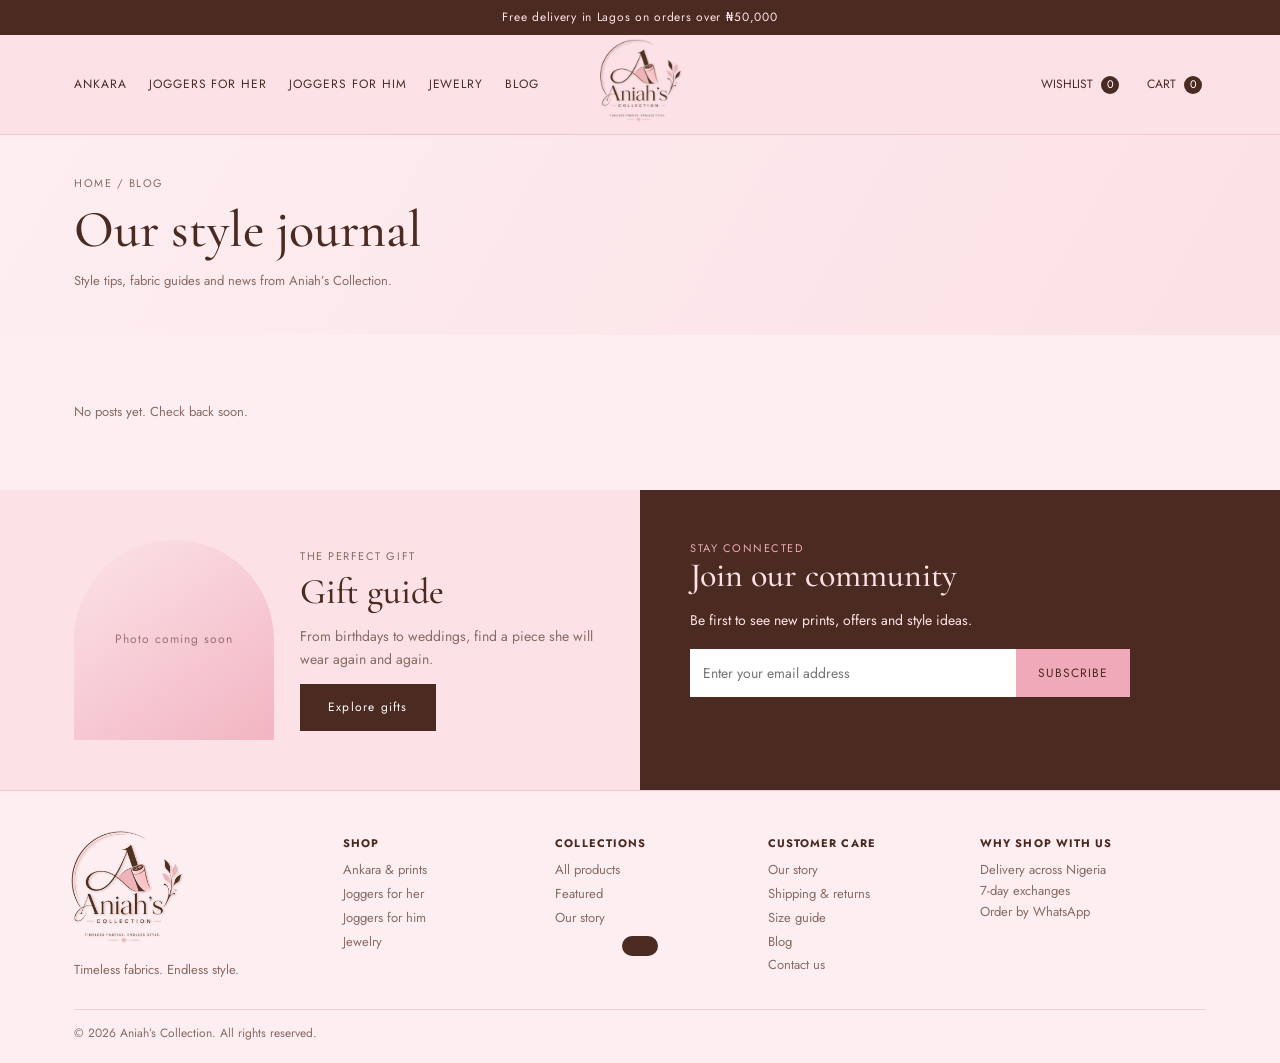
==== blog.html @ 66c2d680 "Add files via upload" ====
<!DOCTYPE html>
<html lang="en">
<head>
<meta charset="utf-8">
<meta name="viewport" content="width=device-width, initial-scale=1, viewport-fit=cover">
<!--seo-->
<title>Style Journal | Aniah’s Collection</title>
<!--/seo-->
<link rel="preconnect" href="https://fonts.googleapis.com">
<link rel="preconnect" href="https://fonts.gstatic.com" crossorigin>
<link href="https://fonts.googleapis.com/css2?family=Cormorant+Garamond:wght@500;600&family=Jost:wght@400;500&display=swap" rel="stylesheet">
<link rel="stylesheet" href="style.css">
</head>
<body>
<div class="bar">Free delivery in Lagos on orders over ₦50,000</div>
<header><div class="wrap nav">
<nav aria-label="Main"><a href="shop.html?cat=ankara">ANKARA</a><a href="shop.html?cat=joggers-women">JOGGERS FOR HER</a><a href="shop.html?cat=joggers-men">JOGGERS FOR HIM</a><a href="shop.html?cat=jewelry">JEWELRY</a><a href="blog.html">BLOG</a></nav>
<a class="logo-wrap" href="index.html" aria-label="Aniah’s Collection home"><img class="logo" src="images/logo.png" alt="Aniah’s Collection"></a>
<div class="tools"><button id="wishBtn">WISHLIST <span class="cnt" id="wc">0</span></button><button id="cartBtn" aria-label="Open cart">CART <span class="cnt" id="cc">0</span></button></div>
</div></header>

<main id="top">
<section class="pagehead"><div class="wrap"><div class="kick"><a href="index.html">HOME</a> / BLOG</div><h1>Our style journal</h1><p class="hint">Style tips, fabric guides and news from Aniah’s Collection.</p></div></section>
<section><div class="wrap"><div class="posts" id="posts"></div></div></section>
<section class="split" style="padding:0">
<div class="gift"><div class="slot s2" data-slot="gift"></div><div><div class="kick">THE PERFECT GIFT</div><h2>Gift guide</h2><p style="color:var(--mute)">From birthdays to weddings, find a piece she will wear again and again.</p><a class="btn" href="shop.html">Explore gifts</a></div></div>
<div class="news" id="community"><div class="kick" style="color:var(--pink)">STAY CONNECTED</div><h2>Join our community</h2><p>Be first to see new prints, offers and style ideas.</p>
<form id="nf"><input type="email" id="em" placeholder="Enter your email address" aria-label="Email address" required><button>SUBSCRIBE</button></form><div class="msg" id="msg" role="status"></div></div>
</section>
</main>

<footer><div class="wrap">
<div class="fgrid">
<div><img class="logo" src="images/logo.png" alt="Aniah’s Collection" style="width:120px;margin:-10px 0 0 -8px"><div style="color:var(--mute)">Timeless fabrics. Endless style.</div></div>
<div><b>SHOP</b><a href="shop.html?cat=ankara">Ankara &amp; prints</a><a href="shop.html?cat=joggers-women">Joggers for her</a><a href="shop.html?cat=joggers-men">Joggers for him</a><a href="shop.html?cat=jewelry">Jewelry</a></div>
<div><b>COLLECTIONS</b><a href="shop.html">All products</a><a href="index.html#collections">Featured</a><a href="index.html#story">Our story</a></div>
<div><b>CUSTOMER CARE</b><a href="index.html#story">Our story</a><a href="#top">Shipping &amp; returns</a><a href="size-guide.html">Size guide</a><a href="blog.html">Blog</a><a href="#top">Contact us</a></div>
<div><b>WHY SHOP WITH US</b><div style="color:var(--mute)">Delivery across Nigeria<br>7-day exchanges<br>Order by WhatsApp</div></div>
</div>
<div class="copy"><span>© 2026 Aniah’s Collection. All rights reserved.</span></div>
</div></footer>

<div class="shade" id="shade"></div>
<aside class="drawer" id="drawer" aria-label="Shopping cart">
<div class="top"><h2 id="dt">Your cart</h2><button class="x" id="close" aria-label="Close cart">×</button></div>
<div class="items" id="items"></div>
<div class="tot"><span>Total</span><b id="total">₦0</b></div>
<button class="btn" id="checkout">Checkout</button>
</aside>
<div class="toast" id="toast" role="status"></div>
<input type="file" id="file" accept="image/*" hidden>
<div class="modal" id="co" role="dialog" aria-modal="true" aria-label="Checkout"><div class="mbox">
<button class="x" id="coX" aria-label="Close checkout">×</button>
<ol class="steps"><li id="s0">Size</li><li id="s1" class="on">Delivery details</li><li id="s2">Pay by transfer</li><li id="s3">Confirmation</li></ol>
<div id="fs" class="pane" hidden><h2>Choose your size</h2>
<p class="hint">Waist is the most important measurement. Type your waist and height and we will suggest a size, or pick one from the chart.</p>
<div id="szItems"></div><div id="szCharts"></div>
<p class="hint"><a href="size-guide.html" target="_blank" rel="noopener"><u>Open the full size guide</u></a></p>
<button class="btn" id="szNext" type="button">Continue to delivery</button></div>
<form id="f1" class="pane" hidden><h2>Where should we deliver?</h2>
<label>Full name<input name="name" required autocomplete="name"></label>
<label>Phone / WhatsApp number<input name="phone" type="tel" required autocomplete="tel"></label>
<label>Delivery address<input name="address" required autocomplete="street-address"></label>
<div class="two"><label>City<input name="city" required></label><label>State<input name="state" required></label></div>
<label>Notes (optional)<input name="notes" placeholder="Landmark, size, preferred delivery time"></label>
<button class="btn">Continue to payment</button></form>
<div id="f2" class="pane" hidden><h2>Pay by bank transfer</h2>
<div class="box" id="sum"></div>
<p class="hint">Transfer the exact total to this account, using the narration below.</p>
<div class="box" id="bank"></div>
<p><b>Upload your proof of payment</b></p>
<label class="file">Choose screenshot or receipt<input type="file" id="proofIn" accept="image/*" hidden></label> <span id="pfn" class="hint">No file chosen</span>
<p class="hint" id="sendHint"></p>
<button class="btn" id="send" disabled>Send order and proof</button> <button class="btn line" id="back" type="button">Back</button></div>
<div id="f3" class="pane" hidden><div id="done"></div></div>
</div></div>
<aside class="adm" id="adm" hidden><div class="ah"><b>Owner dashboard</b><button class="x" id="admX" aria-label="Close dashboard">×</button></div>
<form id="pin"><input type="password" id="pinIn" placeholder="Owner PIN" autocomplete="off"><button class="btn">Unlock</button></form>
<div id="tools" hidden>
<div class="atabs" role="tablist"><button data-tab="prod" class="on">Products</button><button data-tab="site">Page</button><button data-tab="blog">Blog</button><button data-tab="size">Sizes</button><button data-tab="seo">SEO</button><button data-tab="pub">Publish</button></div>
<section data-pane="prod"><form id="pf"><input id="pn" placeholder="Product name" required><input id="pp" type="number" min="0" placeholder="Price in ₦" required><select id="pc" aria-label="Category"></select>
<input id="pa" placeholder="Photo description (alt text)"><label class="file">Choose photo<input type="file" id="pi" accept="image/*" hidden></label><span id="pname" class="hint"></span><button class="btn">Save product</button><button class="btn line" id="pcancel" type="button">Clear form</button></form>
<p class="hint">Use Edit or Delete on any product card to change it.</p></section>
<section data-pane="site" hidden><label class="chk"><input type="checkbox" id="editMode"> Edit text on this page</label>
<p class="hint">Turn this on, then click any text on the page (headings, buttons, menu, footer, reviews) and type. Changes apply everywhere that text appears. On the big images use Change photo, Alt text or Remove.</p></section>
<section data-pane="blog" hidden><form id="bf"><input id="bt" placeholder="Post title" required><textarea id="be" rows="2" placeholder="Short summary shown on the blog page"></textarea>
<textarea id="bb" rows="8" placeholder="Write your post. Leave a blank line between paragraphs. Start a line with ## for a heading."></textarea>
<label class="file">Cover photo<input type="file" id="bi" accept="image/*" hidden></label><span id="bname" class="hint"></span><input id="ba" placeholder="Cover photo description (alt text)">
<input id="bmt" placeholder="Meta title (optional)"><textarea id="bmd" rows="2" placeholder="Meta description (optional)"></textarea><input id="bk" placeholder="Keywords, separated by commas"><button class="btn">Save post</button><button class="btn line" id="bcancel" type="button">Clear form</button></form>
<div id="blist"></div></section>
<section data-pane="size" hidden><p class="hint">One size per line: Size, waist range in cm, height range in cm. Example: M, 72-77, 160-170</p>
<label>Joggers for Her<textarea id="szW" rows="7"></textarea></label><label>Joggers for Him<textarea id="szM" rows="7"></textarea></label><button class="btn" id="szSave" type="button">Save size charts</button></section>
<section data-pane="seo" hidden><form onsubmit="return false"><input id="sUrl" placeholder="Website address, e.g. https://aniahscollection.com"><input id="sName" placeholder="Business name"><textarea id="sAbout" rows="2" placeholder="One-sentence description of your business"></textarea>
<select id="sPage" aria-label="Page"><option value="index">Home page</option><option value="shop">Shop page</option><option value="size-guide">Size guide page</option><option value="blog">Blog page</option></select>
<input id="sTitle" placeholder="Meta title"><span class="hint" id="sTc"></span><textarea id="sDesc" rows="3" placeholder="Meta description"></textarea><span class="hint" id="sDc"></span>
<input id="sKey" placeholder="Keywords, separated by commas"><input id="sFocus" placeholder="Focus keyword"><span class="hint" id="sChk"></span><button class="btn" id="seoSave" type="button">Save page SEO</button>
<label class="chk"><input type="checkbox" id="sAuto"> Auto-create sitemap, robots.txt and llms.txt every time I publish</label>
<label>sitemap.xml<textarea id="sMap" rows="4"></textarea></label><label>robots.txt<textarea id="sRobots" rows="3"></textarea></label><label>llms.txt (for AI assistants)<textarea id="sLlms" rows="5"></textarea></label>
<button class="btn line" id="seoGen" type="button">Fill the three files for me</button></form></section>
<section data-pane="pub" hidden><b>Publish to your website</b>
<form id="gh" onsubmit="return false"><input id="ghu" placeholder="GitHub username"><input id="ghr" placeholder="Repository name"><input id="ghb" placeholder="Branch (usually main)"><input id="ght" type="password" placeholder="GitHub token" autocomplete="off"></form>
<button class="btn" id="pub" type="button">Publish to website</button><p class="hint" id="pubmsg" role="status"></p>
<button class="btn line" id="exp" type="button">Download products.js (backup)</button> <button class="btn line" id="rst" type="button">Discard changes</button></section>
</div></aside>

<script src="config.js"></script>
<script src="products.js"></script>
<script src="script.js"></script>
</body>
</html>
---- style.css ----
/* BRAND COLOURS — change these 5 lines to re-colour the whole site */
:root{--bg:#FCE1E6;--soft:#FDEEF1;--card:#FFF6F8;--pink:#EFA9B9;--brown:#4B2A22;--ink:#4B2A22;--mute:#8A6A63;
color-scheme:light;box-sizing:border-box;padding-top:env(safe-area-inset-top,0px);padding-bottom:env(safe-area-inset-bottom,0px)}
html{scroll-padding-top:env(safe-area-inset-top,0px);scroll-behavior:smooth}
*,*::before,*::after{box-sizing:inherit}
body{margin:0;background:var(--soft);color:var(--ink);font:400 14px/1.6 Jost,system-ui,sans-serif}
h1,h2,h3{font-family:'Cormorant Garamond',Georgia,serif;font-weight:500;margin:0;line-height:1.1}
a{color:inherit;text-decoration:none}button{font:inherit;color:inherit;cursor:pointer}
:focus-visible{outline:2px solid var(--brown);outline-offset:2px}
.wrap{max-width:1180px;margin:0 auto;padding:0 24px}
.bar{background:var(--brown);color:var(--bg);text-align:center;font-size:12px;letter-spacing:.06em;padding:8px}
header{background:var(--bg);position:sticky;top:0;z-index:20;border-bottom:1px solid #f1c6cf}
.nav{display:grid;grid-template-columns:1fr auto 1fr;align-items:center;min-height:84px}
.nav nav{display:flex;gap:22px;font-size:12px;letter-spacing:.08em}
.logo{width:88px;height:auto;display:block}
.tools{display:flex;gap:20px;justify-content:flex-end;font-size:12px}
.tools button{background:none;border:0;padding:4px}
.cnt{display:inline-block;min-width:18px;text-align:center;background:var(--brown);color:#fff;border-radius:9px;font-size:11px;margin-left:4px}
.btn{display:inline-block;background:var(--brown);color:#fff;border:0;padding:14px 28px;font-size:12px;letter-spacing:.1em}
.btn.pink{background:var(--pink);color:var(--brown)}
.btn.line{background:none;border:1px solid currentColor;color:inherit}
/* image slots */
.slot{position:relative;overflow:hidden;background-size:cover;background-position:center;
background-image:radial-gradient(circle at 50% 50%,var(--b) 0 18%,transparent 19% 100%),radial-gradient(circle at 0 0,var(--c) 0 30%,transparent 31%),repeating-radial-gradient(circle at 100% 100%,var(--a) 0 12px,var(--b) 12px 24px);background-color:var(--a);background-size:60px 60px,60px 60px,auto}
.slot.has{background-size:cover!important}
.slot .up{position:absolute;right:10px;bottom:10px;background:rgba(255,255,255,.92);border:0;border-radius:20px;padding:6px 12px;font-size:11px;opacity:.9}
.s1{--a:#F4B9C6;--b:#4B2A22;--c:#FBE0E5}.s2{--a:#EFA9B9;--b:#FFF6F8;--c:#4B2A22}.s3{--a:#6B3F33;--b:#EFA9B9;--c:#FBE0E5}.s4{--a:#FBE0E5;--b:#C9788C;--c:#4B2A22}
/* hero */
.hero{background:linear-gradient(120deg,var(--soft),var(--bg));overflow:hidden}
.hero .wrap{display:grid;grid-template-columns:1fr 1.2fr;align-items:center;gap:30px;min-height:380px}
.kick{font-size:11px;letter-spacing:.14em;color:var(--mute)}
.hero h1{font-size:clamp(40px,6vw,66px);margin:14px 0 16px}
.hero p{max-width:340px;color:var(--mute)}
.hero .art{position:relative;height:360px;margin-right:-24px;border-radius:200px 0 0 0;overflow:hidden;display:grid;grid-template-columns:1fr 70px}
.hero .art .slot{height:100%}.hero .art .pan{background:var(--brown)}
.badge{position:absolute;right:6px;top:110px;width:104px;height:104px;border-radius:50%;background:var(--brown);color:var(--bg);display:grid;place-items:center;text-align:center;font-size:10px;letter-spacing:.12em;border:1px solid var(--pink);outline:5px solid var(--brown)}
section{padding:54px 0}
.head{text-align:center;margin-bottom:28px}.head h2{font-size:34px;margin-top:6px}
.cols{display:grid;grid-template-columns:repeat(4,1fr);gap:22px}
.col{border-radius:150px 150px 0 0;overflow:hidden;background:var(--brown)}
.col .slot{height:230px}.col a{display:block;text-align:center;color:var(--bg);padding:12px;font-size:12px;letter-spacing:.14em}
.prods{background:var(--bg)}
.row{display:flex;justify-content:space-between;align-items:end;margin-bottom:20px}.row h2{font-size:32px}
.grid{display:grid;grid-template-columns:repeat(5,1fr);gap:16px}
.p{background:var(--card);border:1px solid #f1cdd4;padding:12px;position:relative;display:flex;flex-direction:column}
.p .slot{height:170px;margin-bottom:12px}
.p h3{font:500 14px/1.3 Jost,sans-serif}.price{font-weight:500;margin:4px 0}
.stars{color:#C9788C;font-size:12px}.stars small{color:var(--mute)}
.p .add{margin-top:10px;background:none;border:1px solid var(--brown);padding:8px;font-size:12px;letter-spacing:.06em}
.p .add:hover{background:var(--brown);color:#fff}
.heart{position:absolute;right:16px;top:16px;z-index:2;background:rgba(255,255,255,.85);border:0;border-radius:50%;width:30px;height:30px;font-size:16px;line-height:1}
.heart.on{color:#d1405f}
.craft{background:var(--brown);color:var(--bg);padding:0}
.craft .wrap{display:grid;grid-template-columns:1fr 1.1fr;align-items:center;gap:30px;padding-right:0;max-width:none;padding-left:max(24px,calc((100vw - 1180px)/2 + 24px))}
.craft h2{font-size:38px;margin:10px 0 14px}.craft p{max-width:380px;opacity:.85}
.icons{display:flex;gap:28px;margin:22px 0;font-size:11px;letter-spacing:.08em;color:var(--pink)}
.craft .slot{height:100%;min-height:340px;border-radius:200px 0 0 200px}
.slider{position:relative}.track{display:flex;gap:20px;overflow:hidden;scroll-behavior:smooth}
.t{flex:0 0 calc((100% - 40px)/3);background:var(--card);border:1px solid #f1cdd4;padding:22px;min-height:140px}
.t q{display:block;font:500 20px/1.35 'Cormorant Garamond',serif;quotes:none;margin-bottom:14px}
.arr{position:absolute;top:50%;transform:translateY(-50%);background:var(--brown);color:#fff;border:0;width:34px;height:34px;border-radius:50%}
.arr.l{left:-16px}.arr.r{right:-16px}
.split{display:grid;grid-template-columns:1fr 1fr;padding:0}
.gift{background:var(--bg);padding:50px 40px 50px max(24px,calc((100vw - 1180px)/2 + 24px));display:flex;align-items:center;gap:26px}
.gift .slot{width:200px;height:200px;flex:none;border-radius:100px 100px 0 0}
.gift h2{font-size:36px;margin:6px 0 8px}
.news{background:var(--brown);color:var(--bg);padding:50px max(24px,calc((100vw - 1180px)/2 + 24px)) 50px 50px}
.news h2{font-size:34px;margin-bottom:8px}
.news form{display:flex;margin:18px 0 10px;max-width:440px}
.news input{flex:1;min-width:0;border:0;padding:13px;font:inherit}
.news button{border:0;background:var(--pink);color:var(--brown);padding:0 22px;letter-spacing:.08em;font-size:12px}
.msg{min-height:20px;color:var(--pink)}
footer{background:var(--soft);padding:44px 0 20px;border-top:1px solid #f1cdd4}
.fgrid{display:grid;grid-template-columns:1.3fr 1fr 1fr 1fr 1.2fr;gap:24px;font-size:13px}
.fgrid b{display:block;margin-bottom:8px;letter-spacing:.1em;font-size:11px}.fgrid a{display:block;color:var(--mute);margin:3px 0}
.copy{margin-top:28px;padding-top:14px;border-top:1px solid #f1cdd4;font-size:12px;color:var(--mute);display:flex;justify-content:space-between}
/* cart drawer */
.shade{position:fixed;inset:0;background:rgba(75,42,34,.45);opacity:0;pointer-events:none;transition:.25s;z-index:40}
.shade.on{opacity:1;pointer-events:auto}
.drawer{position:fixed;top:0;bottom:0;right:0;width:min(400px,100%);background:var(--card);z-index:50;transform:translateX(100%);transition:.3s;display:flex;flex-direction:column;padding:20px;padding-top:calc(20px + env(safe-area-inset-top,0px));padding-bottom:calc(20px + env(safe-area-inset-bottom,0px))}
.drawer.on{transform:none}
.drawer .top{display:flex;justify-content:space-between;align-items:center}.drawer h2{font-size:28px}
.items{flex:1;overflow:auto;margin:14px 0}
.it{display:flex;gap:12px;align-items:center;padding:10px 0;border-bottom:1px solid #f1cdd4}
.it .th{width:54px;height:54px;flex:none}.it .nm{flex:1;font-size:13px}
.q{display:flex;align-items:center;gap:8px}.q button{width:24px;height:24px;border:1px solid var(--brown);background:none;border-radius:50%;line-height:1}
.tot{display:flex;justify-content:space-between;font-size:18px;margin-bottom:12px}
.x{background:none;border:0;font-size:22px}
.toast{position:fixed;left:50%;bottom:24px;transform:translateX(-50%) translateY(80px);background:var(--brown);color:#fff;padding:10px 18px;border-radius:24px;transition:.3s;z-index:60}
.toast.on{transform:translateX(-50%)}
@media(max-width:900px){
.nav{grid-template-columns:auto 1fr}.nav nav{display:none}.logo{width:84px}.nav .logo-wrap{order:-1}
.hero .wrap,.craft .wrap,.split{grid-template-columns:minmax(0,1fr)}.hero .art{margin:0 -24px;border-radius:120px 0 0 0;height:320px}
.cols{grid-template-columns:1fr 1fr}.grid{grid-template-columns:repeat(2,1fr)}
.craft .wrap{padding:40px 24px 0}.craft .slot{border-radius:150px 150px 0 0}
.t{flex-basis:100%}.arr.l{left:0}.arr.r{right:0}.gift,.news{padding:36px 24px}.gift{flex-direction:column;align-items:flex-start}
.fgrid{grid-template-columns:1fr 1fr}}
@media(prefers-reduced-motion:reduce){*{transition:none!important;scroll-behavior:auto!important}}

/* shop tabs, checkout, owner panel */
.tabs{display:flex;gap:8px;flex-wrap:wrap;margin-bottom:20px}
.tabs button{background:none;border:1px solid var(--brown);padding:8px 16px;font-size:12px;letter-spacing:.06em}
.tabs button.on{background:var(--brown);color:#fff}
.grid{grid-template-columns:repeat(auto-fill,minmax(190px,1fr))}
.hint{color:var(--mute);font-size:13px}
.ctl{display:flex;gap:6px;margin-top:8px}.ctl button{flex:1;border:1px solid var(--mute);background:none;padding:5px;font-size:12px}
.modal{position:fixed;inset:0;background:rgba(75,42,34,.55);z-index:70;display:none;align-items:center;justify-content:center;padding:16px}
.modal.on{display:flex}
.mbox{position:relative;background:var(--card);width:min(520px,100%);max-height:100%;overflow:auto;padding:26px}
.mbox .x{position:absolute;right:14px;top:8px}
.steps{display:flex;gap:6px;list-style:none;padding:0;margin:0 30px 18px 0;font-size:11px;letter-spacing:.05em;color:var(--mute);counter-reset:s}
.steps li{counter-increment:s;flex:1;border-top:3px solid #f1cdd4;padding-top:6px}
.steps li::before{content:counter(s) ". "}.steps li.on{border-color:var(--brown);color:var(--brown)}
.pane h2{font-size:28px;margin-bottom:14px}
.pane label{display:block;font-size:12px;margin-bottom:10px}
.pane input:not([type=file]),.adm input:not([type=file]),.adm select{display:block;width:100%;padding:11px;border:1px solid #e3b5bf;background:#fff;font:inherit;margin-top:4px;color:var(--ink)}
.two{display:grid;grid-template-columns:1fr 1fr;gap:10px}
.box{background:var(--bg);padding:12px 14px;margin:10px 0}
.ln{display:flex;justify-content:space-between;gap:10px;padding:3px 0;font-size:13px}.ln.tt{border-top:1px solid #e3b5bf;margin-top:6px;padding-top:8px;font-size:16px;font-weight:500}
.mini{border:1px solid var(--brown);background:none;font-size:11px;padding:2px 8px;margin-left:6px}
.file{display:inline-block;border:1px dashed var(--brown);padding:10px 14px;cursor:pointer;font-size:13px}
.adm{position:fixed;left:16px;bottom:16px;width:min(320px,calc(100% - 32px));max-height:80vh;overflow:auto;background:var(--card);border:1px solid var(--brown);z-index:65;padding:14px}
.adm[hidden],.modal [hidden]{display:none}
.adm .ah{display:flex;justify-content:space-between;align-items:center;margin-bottom:8px}
.adm form{display:grid;gap:8px}.adm .btn{padding:10px 16px}
#ownerLink{color:var(--mute)}

/* calm photo placeholders + tidy grid */
.slot{background-image:linear-gradient(145deg,var(--a),var(--b));background-size:cover;background-color:var(--a)}
.s1{--a:#F8D0D8;--b:#EFA9B9}.s2{--a:#FCE3E8;--b:#F2B5C2}.s3{--a:#E8C4B8;--b:#B98676}.s4{--a:#FBE6EA;--b:#E3A3B3}
.slot:not(.has)::after{content:"Photo coming soon";position:absolute;inset:0;display:grid;place-items:center;font-size:12px;letter-spacing:.08em;color:var(--brown);opacity:.55;pointer-events:none}
.th::after{display:none}
.grid{grid-template-columns:repeat(4,1fr)}
.p .slot{height:230px}
.craft .slot,.hero .art .slot{--a:#6B3F33;--b:#8A5A4C}.craft .slot::after,.hero .art .slot::after{color:#FCE1E6}
@media(max-width:900px){.grid{grid-template-columns:repeat(2,1fr)}.p .slot{height:170px}.logo{width:76px}}
@media(min-width:901px) and (max-width:1100px){.grid{grid-template-columns:repeat(3,1fr)}}
@media(max-width:900px){.gift,.news{min-width:0}.news form{max-width:100%}.gift .slot{width:100%;max-width:260px}}
@media(max-width:900px){.hero .wrap{padding-top:28px}.hero .art{margin-top:8px}}

/* category pages */
.col{position:relative}.col a::after{content:"";position:absolute;inset:0}
.row a{font-size:12px;letter-spacing:.08em;border-bottom:1px solid var(--brown)}
.pagehead{background:linear-gradient(120deg,var(--soft),var(--bg));padding:40px 0 30px}
.pagehead h1{font-size:clamp(34px,5vw,52px);margin:8px 0 4px}
.pagehead .kick a:hover{text-decoration:underline}
@media(max-width:900px){.nav nav{display:flex;grid-column:1/-1;order:3;overflow-x:auto;gap:18px;padding:0 0 12px;white-space:nowrap;font-size:11px}}

/* ===== v3: images, dashboard, size guide, blog, animation ===== */
.slot img.ph{position:absolute;inset:0;width:100%;height:100%;object-fit:cover}
.it .th{width:54px;height:54px;flex:none}.it .th .slot{width:54px;height:54px;margin:0}.th .slot::after{display:none}
.p .sgl{font-size:12px;color:var(--mute);text-decoration:underline;margin-top:2px}
.upbar{position:absolute;left:8px;bottom:8px;z-index:6;display:flex;gap:4px;flex-wrap:wrap}
.upbar button{background:rgba(255,255,255,.94);border:0;border-radius:14px;padding:5px 10px;font-size:11px}
.ed{outline:1px dashed #C9788C;outline-offset:2px;cursor:text}
.admOpen{position:fixed;left:16px;bottom:16px;z-index:64;background:var(--brown);color:#fff;border:0;border-radius:24px;padding:10px 16px;font-size:12px}
.adm{width:min(400px,calc(100% - 32px));max-height:86vh}
.adm section[hidden]{display:none}
.atabs{display:flex;gap:4px;flex-wrap:wrap;margin-bottom:12px}
.atabs button{border:1px solid var(--brown);background:none;padding:5px 9px;font-size:11px}.atabs .on{background:var(--brown);color:#fff}
.adm textarea,.pane select{display:block;width:100%;padding:10px;border:1px solid #e3b5bf;font:inherit;margin-top:4px;color:var(--ink);background:#fff}
.adm label{display:block;font-size:12px}
.adm .chk{display:flex;gap:8px;align-items:center;margin:8px 0}.adm .chk input{width:auto;margin:0}
.bl{display:flex;justify-content:space-between;gap:8px;padding:6px 0;border-bottom:1px solid #f1cdd4;font-size:13px}
.bl button{border:1px solid var(--mute);background:none;font-size:11px;padding:3px 8px;margin-left:4px}
.sg{display:grid;gap:24px}.sgbox{background:var(--card);border:1px solid #f1cdd4;padding:22px}
.sgbox h2{font-size:28px;margin-bottom:12px}.sgbox ol{margin:0 0 0 18px;padding:0}.sgbox li{margin-bottom:6px}
.tw{overflow-x:auto;margin-bottom:14px}
table{border-collapse:collapse;width:100%;font-size:14px}
th,td{border-bottom:1px solid #f1cdd4;padding:9px 10px;text-align:left}
th{background:var(--bg);font-weight:500;font-size:12px;letter-spacing:.06em}
.posts{display:grid;grid-template-columns:repeat(auto-fill,minmax(260px,1fr));gap:24px}
.pc{display:block;background:var(--card);border:1px solid #f1cdd4;padding:14px;transition:transform .3s}.pc:hover{transform:translateY(-4px)}
.pc .slot{height:190px;margin-bottom:12px}.pc h3{font-size:24px;margin:4px 0 6px}.pc p{color:var(--mute);margin:0 0 8px}.more{font-size:12px;letter-spacing:.06em}
.post{max-width:760px;padding-top:40px;padding-bottom:40px}.post h1{font-size:clamp(34px,5vw,50px);margin:8px 0 18px}
.post .cover{width:100%;max-height:420px;object-fit:cover;margin-bottom:20px}
.post .body h2{font-size:30px;margin:26px 0 8px}.post .body p{font-size:16px;line-height:1.75}
.sz{background:var(--bg);padding:12px;margin:10px 0}.two3{display:grid;grid-template-columns:1fr 1fr 1fr;gap:8px;margin-top:8px}
.pane h3{font:500 18px/1.2 'Cormorant Garamond',serif;margin:14px 0 6px}.pane .tw table{font-size:12px}
.who{display:flex;gap:8px;align-items:center}
.slider .t{opacity:0;transform:translateY(18px);transition:opacity .7s,transform .7s,box-shadow .3s}
.slider.in .t{opacity:1;transform:none}.slider.in .t:nth-child(2){transition-delay:.15s}.slider.in .t:nth-child(3){transition-delay:.3s}
.slider.in .t:hover{box-shadow:0 8px 24px rgba(75,42,34,.12);transform:translateY(-4px)}
@media(max-width:1100px){.nav{grid-template-columns:auto 1fr}.nav .logo-wrap{order:-1}
.nav nav{display:flex;grid-column:1/-1;order:3;overflow-x:auto;gap:18px;padding:0 0 12px;white-space:nowrap;font-size:11px}}
@media(max-width:600px){.two3{grid-template-columns:1fr}}
@media(prefers-reduced-motion:reduce){.slider .t{opacity:1;transform:none}}
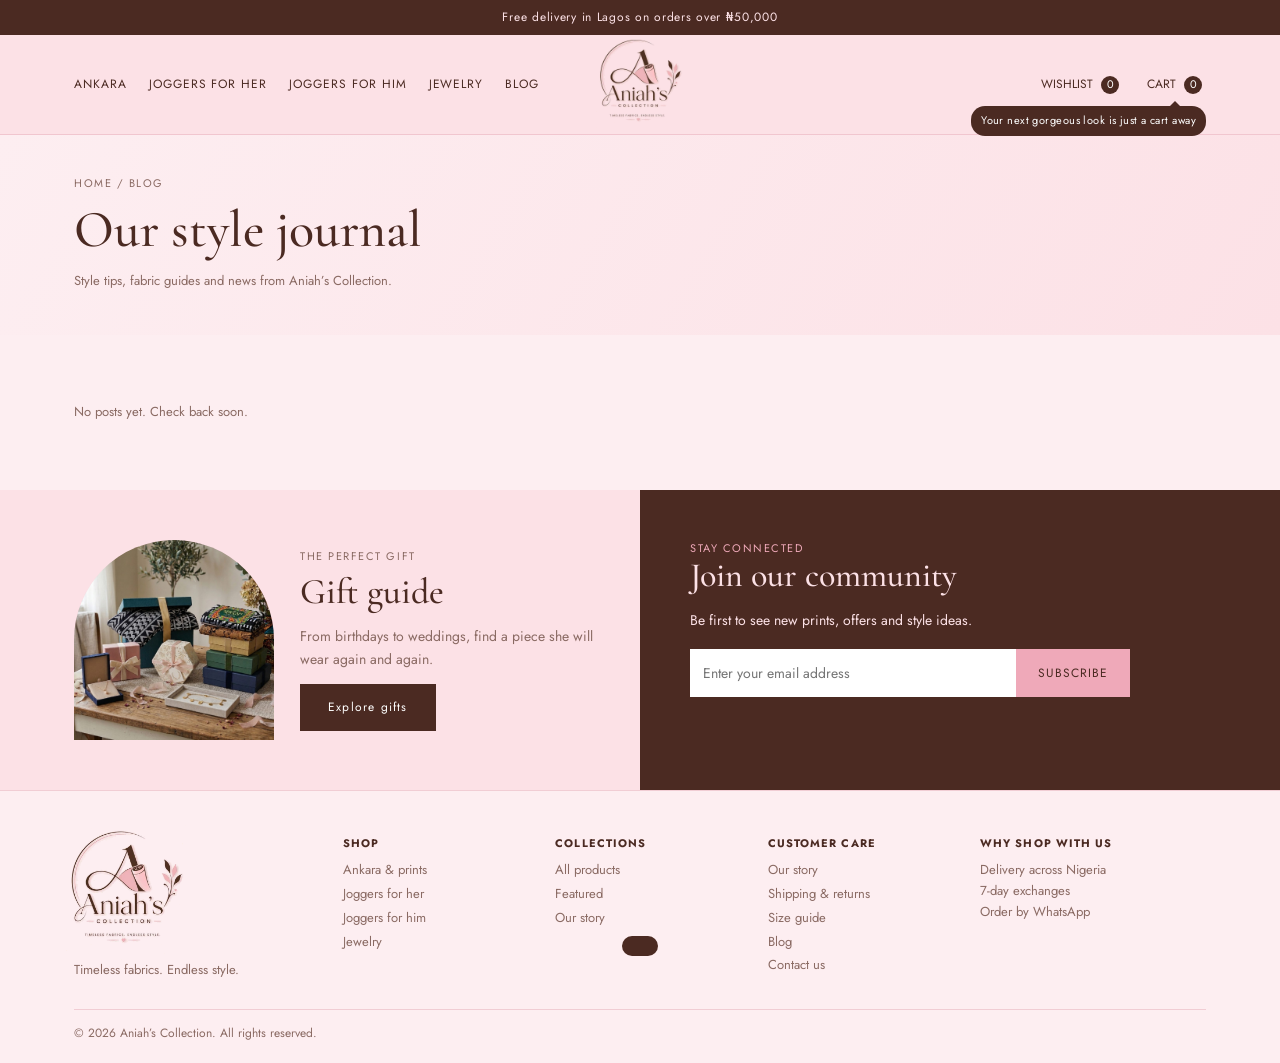
==== commit 0e961119: "Add files via upload" ====
--- a/blog.html
+++ b/blog.html
@@ -16,7 +16,7 @@
 <header><div class="wrap nav">
 <nav aria-label="Main"><a href="shop.html?cat=ankara">ANKARA</a><a href="shop.html?cat=joggers-women">JOGGERS FOR HER</a><a href="shop.html?cat=joggers-men">JOGGERS FOR HIM</a><a href="shop.html?cat=jewelry">JEWELRY</a><a href="blog.html">BLOG</a></nav>
 <a class="logo-wrap" href="index.html" aria-label="Aniah’s Collection home"><img class="logo" src="images/logo.png" alt="Aniah’s Collection"></a>
-<div class="tools"><button id="wishBtn">WISHLIST <span class="cnt" id="wc">0</span></button><button id="cartBtn" aria-label="Open cart">CART <span class="cnt" id="cc">0</span></button></div>
+<div class="tools"><button id="wishBtn">WISHLIST <span class="cnt" id="wc">0</span></button><button id="cartBtn" aria-label="Open cart">CART <span class="cnt" id="cc">0</span></button><span class="nudge" id="nudge">Your next gorgeous look is just a cart away</span></div>
 </div></header>
 
 <main id="top">
@@ -48,6 +48,7 @@
 <button class="btn" id="checkout">Checkout</button>
 </aside>
 <div class="toast" id="toast" role="status"></div>
+<div class="pop" id="pop" role="status" aria-live="polite"></div>
 <input type="file" id="file" accept="image/*" hidden>
 <div class="modal" id="co" role="dialog" aria-modal="true" aria-label="Checkout"><div class="mbox">
 <button class="x" id="coX" aria-label="Close checkout">×</button>
--- a/style.css
+++ b/style.css
@@ -185,3 +185,17 @@
 .nav nav{display:flex;grid-column:1/-1;order:3;overflow-x:auto;gap:18px;padding:0 0 12px;white-space:nowrap;font-size:11px}}
 @media(max-width:600px){.two3{grid-template-columns:1fr}}
 @media(prefers-reduced-motion:reduce){.slider .t{opacity:1;transform:none}}
+
+/* flashing cart pop-up + empty-cart nudge */
+@keyframes flash{0%,100%{opacity:1;box-shadow:0 0 0 0 rgba(239,169,185,.95)}50%{opacity:.4;box-shadow:0 0 16px 7px rgba(239,169,185,.75)}}
+.tools{position:relative}
+.nudge{position:absolute;right:0;top:calc(100% + 8px);z-index:25;background:var(--brown);color:#fff;font-size:11px;letter-spacing:.04em;padding:6px 10px;border-radius:14px;white-space:nowrap;animation:flash 1.2s ease-in-out infinite}
+.nudge::before{content:"";position:absolute;right:26px;top:-5px;border:5px solid transparent;border-top:0;border-bottom-color:var(--brown)}
+.nudge[hidden]{display:none}
+#cartBtn.blink{animation:flash 1.2s ease-in-out infinite;border-radius:20px}
+.pop{position:fixed;right:12px;left:auto;top:130px;bottom:auto;z-index:62;max-width:190px;display:none;align-items:center;gap:6px;background:var(--card);color:var(--ink);border:1px solid var(--pink);border-radius:12px;padding:6px 8px;font-size:11px;line-height:1.3;box-shadow:0 4px 14px rgba(75,42,34,.18)}
+.pop.on{display:flex;animation:flash .9s ease-in-out infinite}
+.pop .dot{width:8px;height:8px;border-radius:50%;background:var(--pink);flex:none;box-shadow:0 0 8px 2px var(--pink)}
+.pop .mini{margin:0;white-space:nowrap}.pop .px{background:none;border:0;font-size:15px;line-height:1;padding:0 2px}
+@media(max-width:1100px){.nudge{white-space:normal;width:150px;text-align:center}}
+@media(prefers-reduced-motion:reduce){.nudge,#cartBtn.blink,.pop.on{animation:none!important}}
